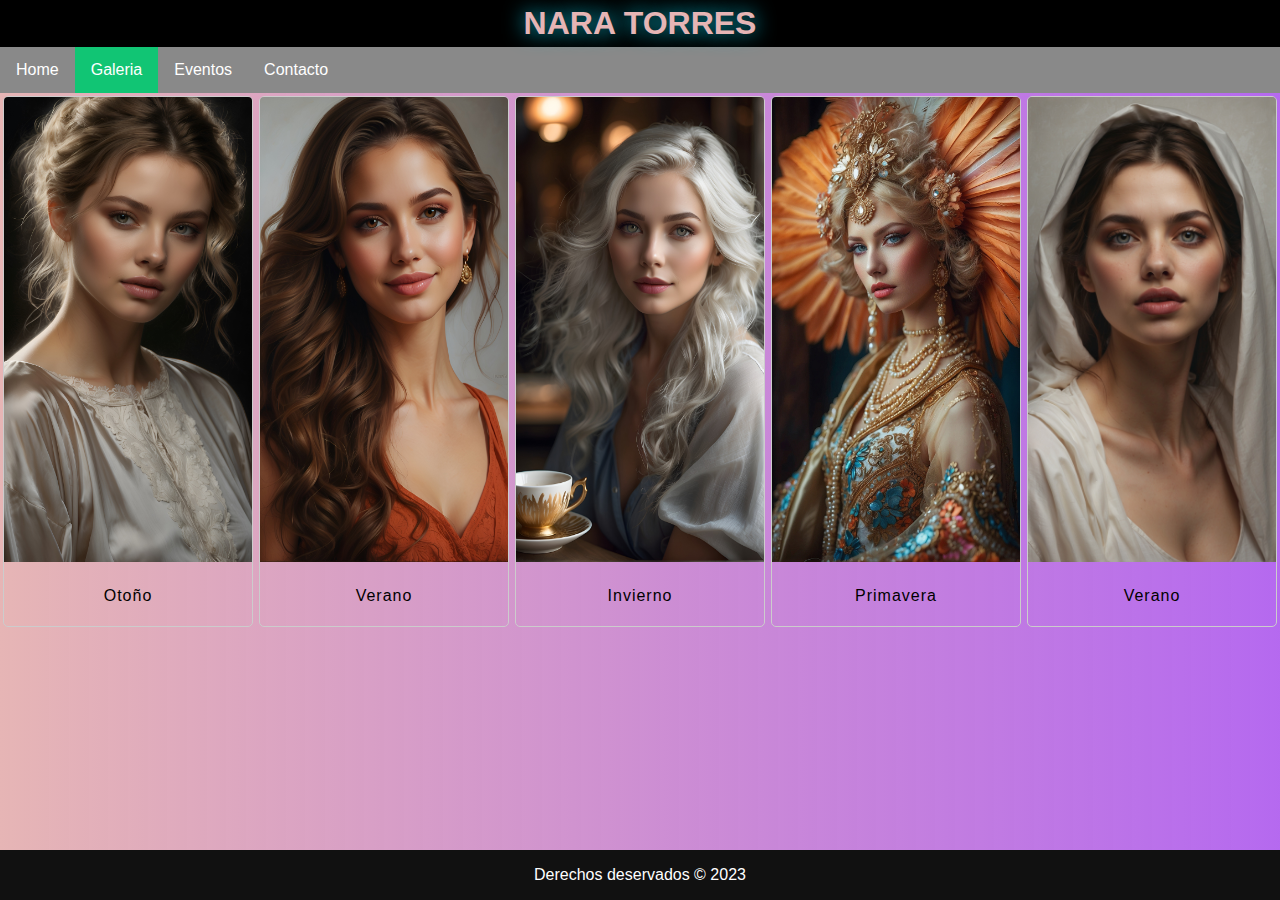
==== galeria.html @ a1fdc1ae "First Commit" ====
<!DOCTYPE html>
<html lang="en">
<head>
    <meta charset="UTF-8">
    <meta name="viewport" content="width=device-width, initial-scale=1.0">
    <link rel="stylesheet"  href="/css/index.css">
    <link rel="stylesheet"  href="css/galeria.css">
    <link rel="shortcut icon" href="favicon/favicon-32x32.png" type="image/x-icon">
    <title>Nara Torres Galeria</title>
</head>

<body>
    <header>
        <h1>Nara Torres</h1>
        <nav>
            <ul>
                <li><a  href="index.html">Home</a></li>
                <li><a class="active"  href="galeria.html">Galeria</a></li>
                <li><a  href="eventos.html">Eventos</a></li>
                <li><a  href="contacto.html">Contacto</a></li>
            </ul>
        </nav>
    </header>
    
    <section class="container">
        <div class="galeria">
            <a  href="assets/img/imagen4.jpg" target="_blank">
                <img src="assets/img/imagen4.jpg" alt="">
            </a>
            <p class="descripcion">Otoño</p>
        </div>
        <div class="galeria">
            <a  href="assets/img/imagen3.jpg" target="_blank">
                <img src="assets/img/imagen3.jpg" alt="">
            </a>
            <p class="descripcion">Verano</p>
        </div>
        <div class="galeria">
            <a  href="assets/img/imagen3.jpg" target="_blank">
                <img src="assets/img/imagen2.jpg" alt="">
            </a>
            <p class="descripcion">Invierno</p>
        </div>
        <div class="galeria">
            <a  href="assets/img/imagen2.jpg" target="_blank">
                <img src="assets/img/imagen1.jpg" alt="">
            </a>
            <p class="descripcion">Primavera</p>
        </div>
        <div class="galeria">
            <a  href="assets/img/imagen1.jpg" target="_blank">
                <img src="assets/img/imagen5.jpg" alt="">
            </a>
            <p class="descripcion">Verano</p>
        </div>
    </section>


    <footer>
        <p>Derechos deservados &copy 2023</p>
    </footer>
</body>

</html>
---- css/index.css ----
body{
    font-family: Verdana, Geneva, Tahoma, sans-serif;
    background: linear-gradient(to right, #e6b5b5, rgba(156, 54, 234, 0.744));
    margin: 0;
    padding: 0;
    margin-bottom: 60px;
}

.active{
    background-color: rgb(17, 197, 116);
}

h1{
    color: #e6b5b5;
    background-color: black;
    padding: 5px;
    margin: 0;
    text-transform: uppercase;
    text-shadow: 0 0 20px rgb(255, 255, 255);
}

h1:hover{
    text-shadow: 0 0 20px hsl(187, 90%, 45%);
}

header{
    text-align: center;
}

ul{
    list-style: none;
    margin: 0;
    padding: 0;
    overflow: hidden;
    background-color: #898989;
}

li{
    float: left;
}

li a{
    display: inline-block;
    text-align: center;
    text-decoration: none;
    color: #fff;
    padding: 14px 16px;

}

li a:hover:not(.active){
    background-color: #111;
}

footer{
    background-color: #111;
    text-align: center;
    color: #fff;
    position: fixed;
    bottom: 0;
    width: 100%;
}
---- css/galeria.css ----
.container {
    display: flex;
    justify-content: center;
    margin: 0;
    padding: 0;
}

.galeria {
    border-radius: 5px;
    margin: 3px;
    width: 100%;
    border: 1px solid #ccc;
    padding: 0;
    overflow: hidden;
}

.galeria img {
    width: 100%;
    height: auto;
    transition: all 0.5s ease-in-out;
    aspect-ratio: 0.8/1.5;

}

.descripcion {
    padding: 5px;
    text-align: center;
    letter-spacing: 1px;
    transition: all 0.5s ease-in-out;

}

.descripcion:hover {
    transform: scaleY(1.1) scaleX(1.1);
}

.galeria img:hover {
    scale: 1.1;
}
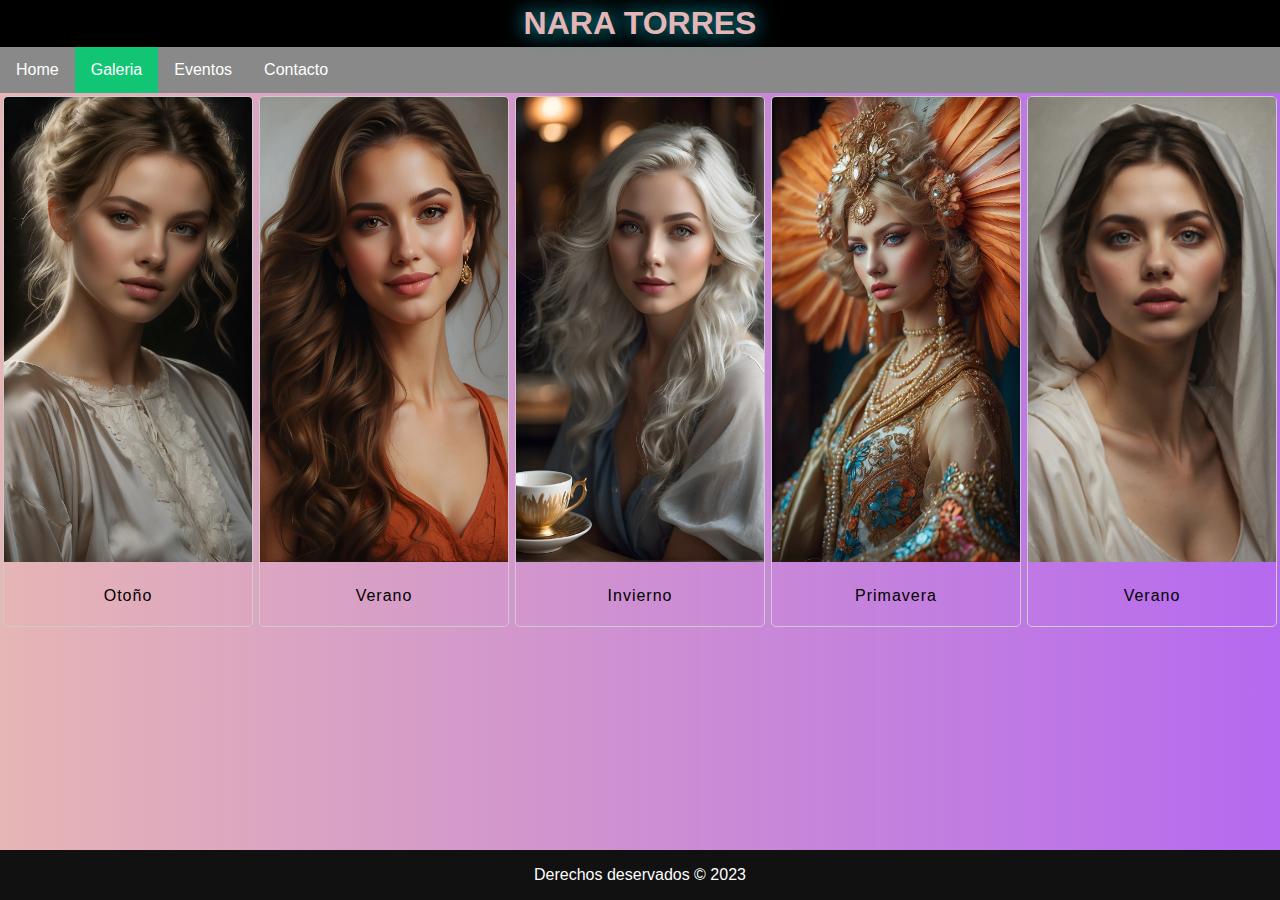
==== commit 5346369a: "Segund Commit Image webp" ====
--- a/galeria.html
+++ b/galeria.html
@@ -24,32 +24,32 @@
     
     <section class="container">
         <div class="galeria">
-            <a  href="assets/img/imagen4.jpg" target="_blank">
-                <img src="assets/img/imagen4.jpg" alt="">
+            <a  href="assets/img/imagen4.webp" target="_blank">
+                <img src="assets/img/imagen4.webp" alt="">
             </a>
             <p class="descripcion">Otoño</p>
         </div>
         <div class="galeria">
-            <a  href="assets/img/imagen3.jpg" target="_blank">
-                <img src="assets/img/imagen3.jpg" alt="">
+            <a  href="assets/img/imagen3.webp" target="_blank">
+                <img src="assets/img/imagen3.webp" alt="">
             </a>
             <p class="descripcion">Verano</p>
         </div>
         <div class="galeria">
-            <a  href="assets/img/imagen3.jpg" target="_blank">
-                <img src="assets/img/imagen2.jpg" alt="">
+            <a  href="assets/img/imagen2.webp" target="_blank">
+                <img src="assets/img/imagen2.webp" alt="">
             </a>
             <p class="descripcion">Invierno</p>
         </div>
         <div class="galeria">
-            <a  href="assets/img/imagen2.jpg" target="_blank">
-                <img src="assets/img/imagen1.jpg" alt="">
+            <a  href="assets/img/imagen1.webp" target="_blank">
+                <img src="assets/img/imagen1.webp" alt="">
             </a>
             <p class="descripcion">Primavera</p>
         </div>
         <div class="galeria">
-            <a  href="assets/img/imagen1.jpg" target="_blank">
-                <img src="assets/img/imagen5.jpg" alt="">
+            <a  href="assets/img/imagen5.webp" target="_blank">
+                <img src="assets/img/imagen5.webp" alt="">
             </a>
             <p class="descripcion">Verano</p>
         </div>
